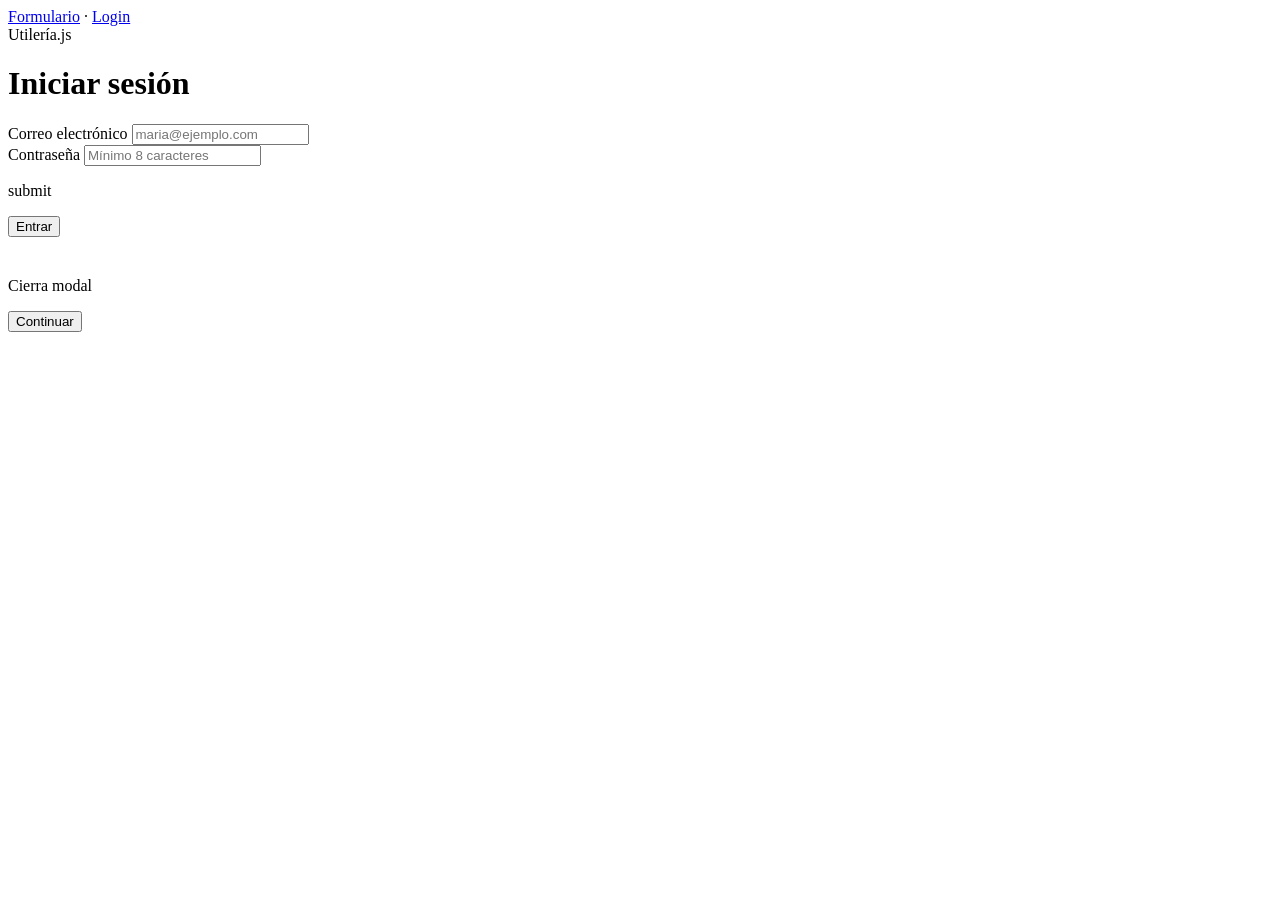
==== Login_Utileria.html @ 08e2af8e "Add files via upload" ====
<!DOCTYPE html>
<html lang="es">
<head>
  <meta charset="UTF-8" />
  <meta name="viewport" content="width=device-width, initial-scale=1.0" />
  <title>Utilería · Login</title>
  <link rel="stylesheet" href="css/Utileria.css" />
</head>
<body>
  <div class="wrap">
    <nav class="crumbs"><a href="index_Utileria.html">Formulario</a> · <a href="Login_Utileria.html">Login</a></nav>

    <div class="brand">
      <span class="tag">Utilería.js</span>
    </div>
    <h1>Iniciar sesión</h1>
    <form id="loginForm" class="panel" novalidate>
      

      <div class="campo">
        <label for="correo">Correo electrónico</label>
        <input type="text" id="correo" placeholder="maria@ejemplo.com" autocomplete="off" />
        <div class="error-msg" id="err-correo"></div>
      </div>

      <div class="campo">
        <label for="password">Contraseña</label>
        <input type="password" id="password" placeholder="Mínimo 8 caracteres" autocomplete="off" />
        <div class="error-msg" id="err-password"></div>
      </div>
       <P>submit</P>
      <button type="submit" class="boton-enviar" >Entrar</button>
    </form>

    

    <footer></footer>
  </div>


  <div class="modal-overlay" id="modalOverlay">
    <div class="modal-box">
      <span class="tag"></span>
      <p class="modal-edad" style="font-size:40px;"></p>
      <p class="detalle"> Cierra modal</p>
      <button type="button" id="cerrarModal" class="boton-enviar">Continuar</button>
      
    </div>
  </div>

  <script src="js/Utileria.js"></script>
  <script>
    const loginForm = document.getElementById("loginForm");
   
    const modalOverlay = document.getElementById("modalOverlay");
    document.getElementById("cerrarModal").addEventListener("click", () => {
      modalOverlay.classList.remove("activo");
    });

    function log(mensaje, ok) {
  console.log((ok ? "✓ " : "✗ ") + mensaje);
}

    loginForm.addEventListener("submit", function (e) {
      e.preventDefault();
     

      const correo = document.getElementById("correo");
      const password = document.getElementById("password");
      const errCorreo = document.getElementById("err-correo");
      const errPassword = document.getElementById("err-password");

      correo.style.borderColor = "";
      password.style.borderColor = "";
      errCorreo.textContent = "";
      errPassword.textContent = "";

      const correoValido = Utileria.validarCorreo(correo.value);
      log("validarCorreo(correo) → " + correoValido, correoValido);
      if (!correoValido) {
        correo.style.borderColor = "var(--terracotta)";
        errCorreo.textContent = "Formato de correo inválido.";
      }

      const passwordValida = Utileria.validarPassword(password.value);
      log("validarPassword(password) → " + passwordValida, passwordValida);
      if (!passwordValida) {
        password.style.borderColor = "var(--terracotta)";
        errPassword.textContent =
          "Mín. 8 caracteres, mayúscula, minúscula, número y carácter especial.";
      }

      if (correoValido && passwordValida) {
        log("Credenciales con formato válido. Acceso simulado concedido.", true);
        modalOverlay.classList.add("activo");
      } else {
        log("Corrige los campos marcados en rojo.", false);
      }
    });
  </script>
</body>
</html>
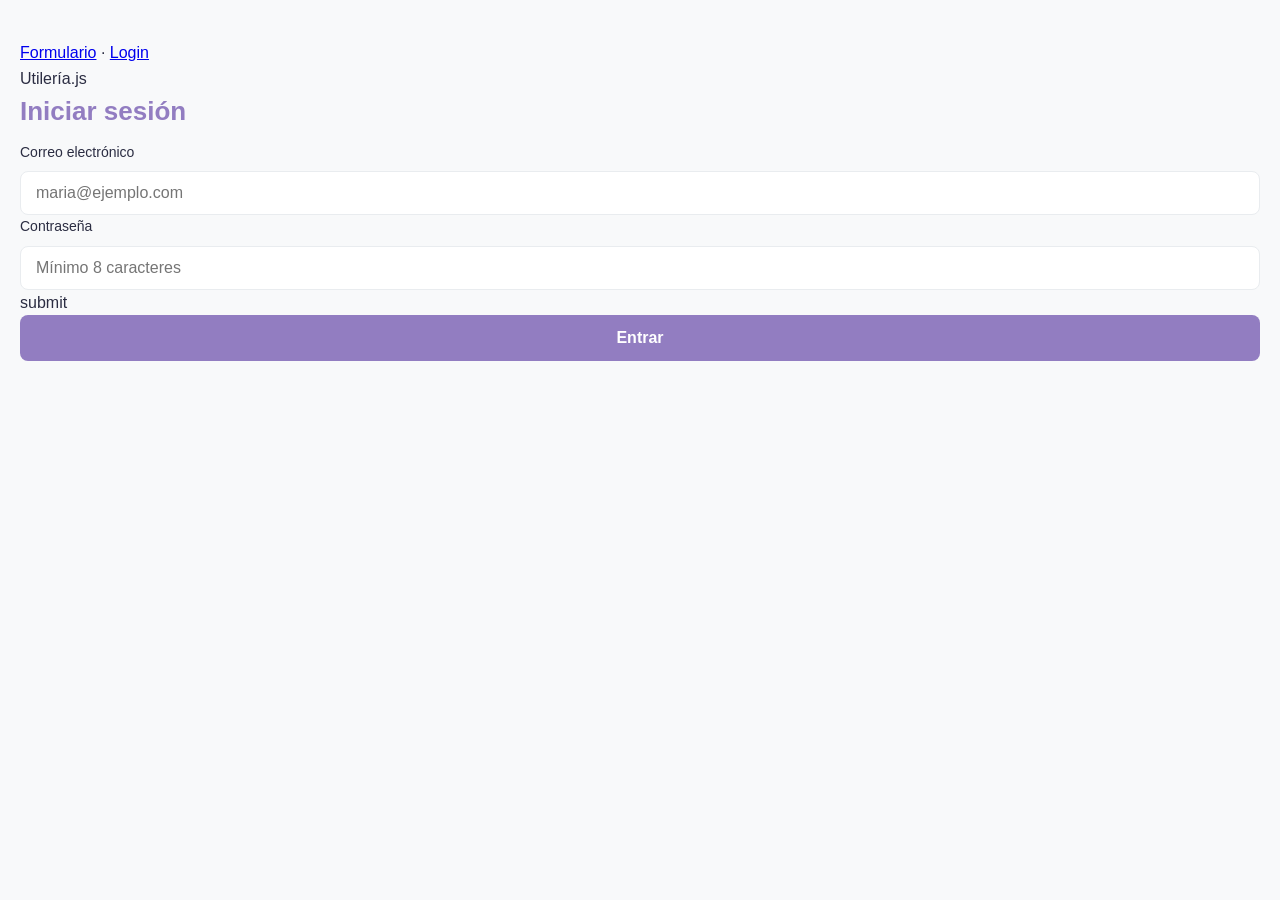
==== commit b50cb7cf: "Update Login_Utileria.html" ====
--- a/Login_Utileria.html
+++ b/Login_Utileria.html
@@ -8,7 +8,7 @@
 </head>
 <body>
   <div class="wrap">
-    <nav class="crumbs"><a href="index_Utileria.html">Formulario</a> · <a href="Login_Utileria.html">Login</a></nav>
+    <nav class="crumbs"><a href="index.html">Formulario</a> · <a href="login.html">Login</a></nav>
 
     <div class="brand">
       <span class="tag">Utilería.js</span>
@@ -99,4 +99,4 @@
     });
   </script>
 </body>
-</html>+</html>
--- a/css/Utileria.css
+++ b/css/Utileria.css
@@ -0,0 +1,153 @@
+/* 1. VARIABLES CSS */
+:root {
+    --color-primario: #927dc1;     /* Morado claro */
+    --color-secundario: #4CC9F0;   /* Verde-azul */
+    --color-fondo: #F8F9FA;        /* Gris claro */
+    --color-texto: #2B2D42;        /* Texto principal */
+    --color-borde: #E9ECEF;        /* Bordes sutiles */
+    --color-error: #EF4444;        /* Rojo para validaciones */
+    --terracotta: var(--color-error);
+}
+
+/* 2. RESET BÁSICO */
+* {
+    margin: 0;
+    padding: 0;
+    box-sizing: border-box;
+}
+
+/* 3. ESTILOS GENERALES */
+body {
+    font-family: 'Inter', sans-serif;
+    background-color: var(--color-fondo);
+    color: var(--color-texto);
+    line-height: 1.6;
+    padding: 40px 20px;
+}
+
+.modal-overlay {
+  position: fixed;
+  inset: 0;
+  background: rgba(0, 0, 0, 0.6);
+  display: none;
+  align-items: center;
+  justify-content: center;
+  padding: 20px;
+  z-index: 100;
+}
+
+.modal-overlay.activo {
+  display: flex;
+}
+
+.modal-box {
+  background: white;
+  border-radius: 12px;
+  max-width: 400px;
+  width: 100%;
+  padding: 30px;
+  text-align: center;
+  box-shadow: 0 5px 15px rgba(0, 0, 0, 0.15);
+}
+
+.modal-box .tag {
+  font-size: 12px;
+  text-transform: uppercase;
+  color: var(--color-primario);
+}
+
+.modal-edad {
+  font-size: 56px;
+  font-weight: 700;
+  color: var(--color-texto);
+  margin: 6px 0 0;
+}
+
+.modal-box .detalle {
+  color: #6C757D;
+  font-size: 13px;
+  margin: 10px 0 20px;
+}
+
+.contenedor-formulario {
+    max-width: 500px;
+    margin: 0 auto;
+    background: white;
+    padding: 40px;
+    border-radius: 12px;
+    box-shadow: 0 5px 15px rgba(0, 0, 0, 0.05);
+}
+
+h1 {
+    font-size: 26px;
+    color: var(--color-primario);
+    margin-bottom: 8px;
+}
+
+.subtitulo {
+    color: #6C757D;
+    margin-bottom: 30px;
+    font-size: 14px;
+}
+
+/* 4. COMPONENTES DEL FORMULARIO */
+.grupo-formulario {
+    margin-bottom: 20px;
+}
+
+label {
+    display: block;
+    margin-bottom: 8px;
+    font-weight: 500;
+    font-size: 14px;
+}
+
+input {
+    width: 100%;
+    padding: 12px 15px;
+    border: 1px solid var(--color-borde);
+    border-radius: 8px;
+    font-size: 16px;
+    transition: all 0.3s;
+}
+
+input:focus {
+    border-color: var(--color-secundario);
+    outline: none;
+    box-shadow: 0 0 3px rgba(76, 201, 240, 0.2);
+}
+
+/* Estado visual para el tipo label bloqueadoo */
+input[readonly] {
+    background-color: #F1F3F5;
+    color: #495057;
+    border-color: var(--color-borde);
+    cursor: not-allowed;
+    font-weight: 600;
+}
+
+/* Mensaje de error que trae csss */
+.error-msg {
+    color: var(--color-error);
+    font-size: 13px;
+    margin-top: 5px;
+    display: none;
+}
+
+/* 5. BOTÓN DE ENVÍO */
+.boton-enviar {
+    width: 100%;
+    background-color: var(--color-primario);
+    color: white;
+    border: none;
+    padding: 14px 24px;
+    border-radius: 8px;
+    font-weight: 600;
+    font-size: 16px;
+    cursor: pointer;
+    transition: background 0.3s;
+}
+
+.boton-enviar:hover {
+    background-color: #2a0880;
+}
